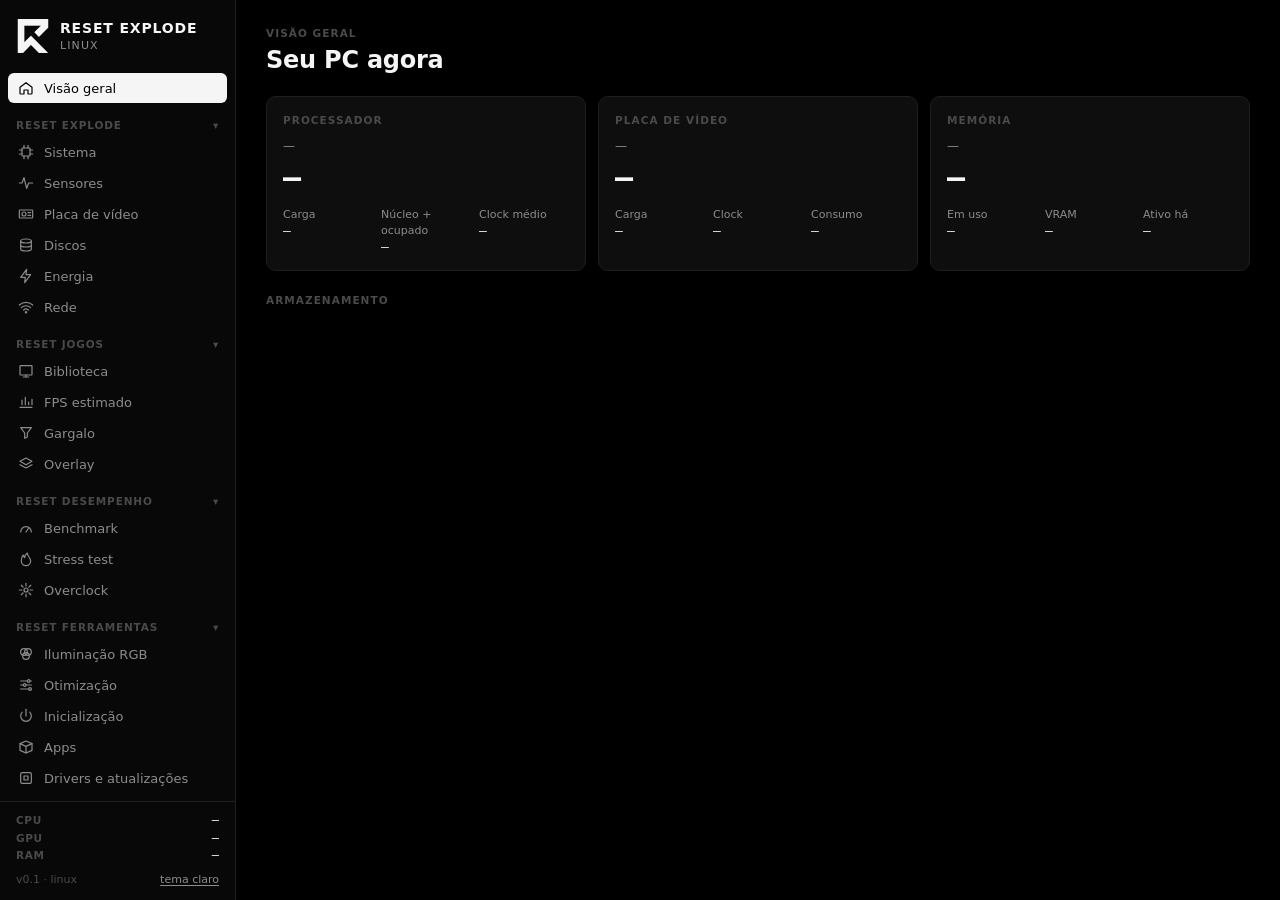
==== app/ui/index.html @ 53338fba "Remove o app de Windows e deixa só a versão Linux na raiz - Sai todo o app WPF/.NET: código C#/XAML," ====
<!doctype html>
<html lang="pt-BR">
<head>
  <meta charset="utf-8">
  <meta name="viewport" content="width=device-width, initial-scale=1">
  <title>RESET EXPLODE</title>
  <link rel="stylesheet" href="style.css">
  <link rel="stylesheet" href="css/energy.css">
  <link rel="stylesheet" href="css/network.css">
  <link rel="stylesheet" href="css/library.css">
  <link rel="stylesheet" href="css/fps.css">
  <link rel="stylesheet" href="css/bottleneck.css">
  <link rel="stylesheet" href="css/overlay.css">
  <link rel="stylesheet" href="css/bench.css">
  <link rel="stylesheet" href="css/stress.css">
  <link rel="stylesheet" href="css/oc.css">
  <link rel="stylesheet" href="css/optimize.css">
  <link rel="stylesheet" href="css/startup.css">
  <link rel="stylesheet" href="css/ports.css">
  <link rel="stylesheet" href="css/serial.css">
</head>
<body>
  <aside class="side">
    <div class="brand">
      <img class="logo" alt="" data-logo>
      <div>
        <div class="brand-name">RESET EXPLODE</div>
        <div class="brand-sub">Linux</div>
      </div>
    </div>
    <nav id="nav"></nav>
    <div class="side-foot">
      <div class="mini"><span>CPU</span><b id="miniCpu">—</b></div>
      <div class="mini"><span>GPU</span><b id="miniGpu">—</b></div>
      <div class="mini"><span>RAM</span><b id="miniRam">—</b></div>
      <div class="foot-row">
        <span class="faint">v0.1 · linux</span>
        <button class="link" id="themeBtn" type="button">tema claro</button>
      </div>
    </div>
  </aside>
  <main id="page"></main>
  <script type="module" src="js/app.js"></script>
</body>
</html>
---- app/ui/style.css ----
/* Mesma paleta monocromática do app do Windows (Theme.xaml / ThemeManager.cs). */
:root {
  --bg: #000000;
  --panel: #080808;
  --card: #0E0E0E;
  --hover: #181818;
  --line: #1F1F1F;
  --line-strong: #3A3A3A;
  --fg: #F5F5F5;
  --muted: #8C8C8C;
  --faint: #4A4A4A;
  --ink: #000000;
  --thumb: #2E2E2E;
  --ok: #4ADE80;
  --warn: #FBBF24;
  --bad: #F87171;
  --mono: "JetBrains Mono", "Cascadia Mono", "Fira Code", "DejaVu Sans Mono", monospace;
  --sans: "Inter", "Cantarell", "Noto Sans", system-ui, sans-serif;
  color-scheme: dark;
}
:root[data-theme="light"] {
  --bg: #FFFFFF;
  --panel: #F2F2F2;
  --card: #FFFFFF;
  --hover: #E4E4E4;
  --line: #CFCFCF;
  --line-strong: #8A8A8A;
  --fg: #111111;
  --muted: #3F3F3F;
  --faint: #5C5C5C;
  --ink: #FFFFFF;
  --thumb: #CFCFCF;
  --ok: #15803D;
  --warn: #B45309;
  --bad: #B91C1C;
  color-scheme: light;
}

* { box-sizing: border-box; }
html, body { height: 100%; margin: 0; }
body {
  display: flex;
  background: var(--bg);
  color: var(--fg);
  font: 13px/1.45 var(--sans);
  overflow: hidden;
  user-select: none;
}
::-webkit-scrollbar { width: 10px; height: 10px; }
::-webkit-scrollbar-thumb { background: var(--thumb); border-radius: 5px; border: 2px solid var(--bg); }
::-webkit-scrollbar-track { background: transparent; }

/* ---------------- barra lateral ---------------- */
.side {
  width: 236px;
  flex: none;
  display: flex;
  flex-direction: column;
  background: var(--panel);
  border-right: 1px solid var(--line);
}
.brand { display: flex; gap: 10px; align-items: center; padding: 18px 16px 14px; }
.logo { width: 34px; height: 34px; }
.brand-name { font-weight: 800; letter-spacing: .06em; font-size: 14px; }
.brand-sub { color: var(--muted); font-size: 11px; letter-spacing: .1em; text-transform: uppercase; }
#nav { flex: 1; overflow-y: auto; padding: 4px 8px 12px; }
.nav-group {
  display: flex; justify-content: space-between; align-items: center;
  width: 100%; margin: 12px 0 2px; padding: 4px 8px;
  background: none; border: 0; color: var(--faint);
  font: 700 10.5px var(--sans); letter-spacing: .08em; cursor: pointer;
}
.nav-group:hover { color: var(--muted); }
.nav-group .chev { transition: transform .15s; }
.nav-group.closed .chev { transform: rotate(-90deg); }
.nav-group.closed + .nav-items { display: none; }
.nav-item {
  display: flex; align-items: center; gap: 10px;
  width: 100%; padding: 7px 10px; margin: 1px 0;
  background: none; border: 0; border-radius: 6px;
  color: var(--muted); font: 13px var(--sans); text-align: left; cursor: pointer;
}
.nav-item svg { width: 16px; height: 16px; flex: none; }
.nav-item:hover { background: var(--hover); color: var(--fg); }
.nav-item.active { background: var(--fg); color: var(--ink); }
.nav-item .soon { margin-left: auto; font-size: 9.5px; letter-spacing: .06em; color: var(--faint); }
.nav-item.active .soon { color: var(--ink); opacity: .6; }
.side-foot { border-top: 1px solid var(--line); padding: 10px 16px 12px; }
.mini { display: flex; justify-content: space-between; font-size: 12px; padding: 1px 0; }
.mini span { color: var(--faint); font-weight: 700; font-size: 10.5px; letter-spacing: .06em; }
.mini b { font: 500 12px var(--mono); }
.foot-row { display: flex; justify-content: space-between; margin-top: 8px; font-size: 11px; }
.faint { color: var(--faint); }
.muted { color: var(--muted); }

/* ---------------- página ---------------- */
main { flex: 1; overflow-y: auto; padding: 26px 30px 40px; }
.page-head { display: flex; align-items: flex-end; justify-content: space-between; gap: 16px; margin-bottom: 18px; }
.eyebrow { color: var(--faint); font-weight: 700; font-size: 10.5px; letter-spacing: .1em; text-transform: uppercase; }
h1 { margin: 2px 0 0; font-size: 24px; font-weight: 800; letter-spacing: -.01em; }
h2 { margin: 0 0 10px; font-size: 10.5px; font-weight: 700; letter-spacing: .1em; color: var(--faint); text-transform: uppercase; }
p { margin: 0 0 8px; }

.grid { display: grid; gap: 12px; grid-template-columns: repeat(auto-fill, minmax(280px, 1fr)); }
.grid.wide { grid-template-columns: repeat(auto-fill, minmax(420px, 1fr)); }
.card { background: var(--card); border: 1px solid var(--line); border-radius: 10px; padding: 16px; }
.card + .card { margin-top: 0; }
.stack > * + * { margin-top: 12px; }

.big { font: 600 30px var(--mono); letter-spacing: -.02em; margin: 4px 0 10px; }
.big small { font-size: 14px; color: var(--muted); margin-left: 3px; }
.sub { color: var(--muted); font-size: 12px; }
.kv { display: grid; grid-template-columns: minmax(130px, 38%) 1fr; gap: 5px 12px; font-size: 12.5px; }
.kv dt { color: var(--muted); }
.kv dd { margin: 0; font-family: var(--mono); font-size: 12px; overflow-wrap: anywhere; }

.bar { height: 6px; background: var(--hover); border-radius: 3px; overflow: hidden; }
.bar > i { display: block; height: 100%; background: var(--fg); border-radius: 3px; transition: width .4s; }
.bar.hot > i { background: var(--bad); }

.stat-row { display: grid; grid-template-columns: repeat(3, 1fr); gap: 8px; margin-top: 12px; }
.stat-row div { font-size: 11px; color: var(--muted); }
.stat-row b { display: block; font: 500 13px var(--mono); color: var(--fg); }

/* ---------------- controles ---------------- */
button { font: inherit; }
.btn {
  padding: 7px 14px; border-radius: 6px; cursor: pointer;
  background: var(--fg); color: var(--ink); border: 1px solid var(--fg);
  font-weight: 700; font-size: 11.5px; letter-spacing: .06em; text-transform: uppercase;
}
.btn:hover { opacity: .88; }
.btn.outline { background: none; color: var(--fg); border-color: var(--line-strong); }
.btn.outline:hover { background: var(--hover); }
.btn:disabled { opacity: .35; cursor: default; }
.link { background: none; border: 0; padding: 0; color: var(--muted); cursor: pointer; text-decoration: underline; text-underline-offset: 2px; }
.link:hover { color: var(--fg); }
.chips { display: flex; flex-wrap: wrap; gap: 6px; }
.chip {
  padding: 5px 12px; border-radius: 999px; cursor: pointer;
  background: none; border: 1px solid var(--line-strong); color: var(--muted); font-size: 12px;
}
.chip:hover { color: var(--fg); }
.chip.on { background: var(--fg); color: var(--ink); border-color: var(--fg); }
input[type="text"], input[type="number"] {
  background: var(--bg); color: var(--fg); border: 1px solid var(--line-strong); border-radius: 6px;
  padding: 6px 9px; font: 12.5px var(--mono); user-select: text;
}
input[type="range"] { width: 100%; accent-color: var(--fg); }
input[type="checkbox"] { accent-color: var(--fg); width: 15px; height: 15px; }
input[type="color"] { width: 44px; height: 32px; border: 1px solid var(--line-strong); border-radius: 6px; background: none; padding: 2px; cursor: pointer; }
label.field { display: block; font-size: 10.5px; font-weight: 700; letter-spacing: .08em; color: var(--faint); margin: 12px 0 6px; text-transform: uppercase; }
.row { display: flex; align-items: center; gap: 10px; flex-wrap: wrap; }
.spacer { flex: 1; }

/* ---------------- tabela de sensores ---------------- */
table { width: 100%; border-collapse: collapse; font-size: 12.5px; }
th { text-align: left; color: var(--faint); font-size: 10.5px; letter-spacing: .08em; font-weight: 700; padding: 6px 10px; border-bottom: 1px solid var(--line); }
td { padding: 5px 10px; border-bottom: 1px solid var(--line); }
td.num, th.num { text-align: right; font-family: var(--mono); white-space: nowrap; }
tr.group td { padding-top: 16px; font-weight: 700; color: var(--fg); border-bottom-color: var(--line-strong); }
tbody tr:not(.group):hover { background: var(--hover); }

/* ---------------- discos ---------------- */
.vol { display: flex; gap: 14px; align-items: center; padding: 10px 0; border-top: 1px solid var(--line); }
.ring { width: 54px; height: 54px; flex: none; }
.ring circle { fill: none; stroke-width: 6; }
.ring .track { stroke: var(--hover); }
.ring .fill { stroke: var(--fg); stroke-linecap: round; transform: rotate(-90deg); transform-origin: 50% 50%; }
.ring text { fill: var(--fg); font: 600 11px var(--mono); text-anchor: middle; dominant-baseline: central; }
.tag { display: inline-block; border: 1px solid var(--line-strong); border-radius: 4px; padding: 0 6px; font-size: 10.5px; color: var(--muted); font-family: var(--mono); }

/* ---------------- iluminação ---------------- */
.check { display: flex; gap: 10px; align-items: flex-start; padding: 7px 0; border-top: 1px solid var(--line); }
.check:first-of-type { border-top: 0; }
.dot { width: 9px; height: 9px; border-radius: 50%; margin-top: 5px; flex: none; background: var(--faint); }
.dot.ok { background: var(--ok); }
.dot.warn { background: var(--warn); }
.dot.bad { background: var(--bad); }
code { font: 11.5px var(--mono); background: var(--hover); padding: 1px 5px; border-radius: 4px; user-select: text; }
.device { display: flex; gap: 10px; align-items: center; padding: 8px 0; border-top: 1px solid var(--line); }
.device:first-child { border-top: 0; }
.zone { display: flex; align-items: center; gap: 8px; margin-top: 6px; font-size: 12px; flex-wrap: wrap; }
.zone .zname { width: 130px; }
.zone input { width: 70px; padding: 3px 6px; }
select {
  background: var(--bg); color: var(--fg); border: 1px solid var(--line-strong); border-radius: 6px;
  padding: 3px 6px; font: 11.5px var(--mono); cursor: pointer;
}
.palette { display: flex; flex-wrap: wrap; gap: 8px; }
.dotbtn { width: 28px; height: 28px; border-radius: 50%; border: 2px solid var(--line-strong); cursor: pointer; padding: 0; }
.dotbtn:hover { transform: scale(1.1); }
.dotbtn.on { outline: 2px solid var(--fg); outline-offset: 2px; }
input.hue { accent-color: var(--fg); background: linear-gradient(90deg, #f00, #ff0, #0f0, #0ff, #00f, #f0f, #f00); height: 6px; border-radius: 3px; appearance: none; -webkit-appearance: none; }
input.hue::-webkit-slider-thumb { -webkit-appearance: none; width: 16px; height: 16px; border-radius: 50%; background: #fff; border: 2px solid #000; }
.test-banner { margin: 10px 0 4px; padding: 10px 12px; border: 1px solid var(--line-strong); border-radius: 8px; background: var(--hover); font-size: 13px; }
details.adv { margin-top: 14px; border-top: 1px solid var(--line); padding-top: 10px; }
details.adv summary { cursor: pointer; color: var(--muted); font-size: 12px; }
.warn-text { color: var(--warn); font-size: 11.5px; }
.device > input[type="checkbox"] { align-self: flex-start; margin-top: 3px; }
.swatch { width: 100%; height: 38px; border-radius: 8px; border: 1px solid var(--line); margin-top: 10px; }
.status { font-size: 12px; color: var(--muted); margin-top: 10px; min-height: 18px; }
.live { font: 600 15px var(--mono); margin-top: 6px; }

.empty { color: var(--muted); padding: 30px 0; text-align: center; }
.soon-list li { margin: 4px 0; color: var(--muted); }
.soon-list b { color: var(--fg); font-weight: 600; }

/* ---------------- drivers e apps ---------------- */
.fg { color: var(--fg); }
.mono { font-family: var(--mono); font-size: 11px; }
.small { font-size: 11.5px; }
.ellipsis { white-space: nowrap; overflow: hidden; text-overflow: ellipsis; }
.upd-cat { padding: 8px 0 4px; border-top: 1px solid var(--line); }
.upd-cat:first-child { border-top: 0; }
.upd { display: flex; align-items: center; gap: 10px; padding: 5px 0; font-size: 12.5px; flex-wrap: wrap; cursor: pointer; }
.upd-name { font-family: var(--mono); font-size: 12px; min-width: 200px; }
.job .log { max-height: 260px; overflow: auto; background: var(--bg); border: 1px solid var(--line); border-radius: 8px; padding: 10px; margin: 10px 0 0; font: 11.5px/1.5 var(--mono); white-space: pre-wrap; user-select: text; }
.tag.ok { color: var(--ok); border-color: var(--ok); }
.app-row { display: flex; align-items: center; gap: 12px; padding: 10px 0; border-top: 1px solid var(--line); }
.app-row:first-child { border-top: 0; }
.app-icon { width: 40px; height: 40px; flex: none; object-fit: contain; }
.app-icon.letter { display: grid; place-items: center; border-radius: 10px; background: var(--hover); font-weight: 800; font-size: 18px; }
.btn.danger { background: var(--bad); border-color: var(--bad); color: #fff; }
.cat-item { display: flex; gap: 10px; align-items: flex-start; cursor: pointer; }
.cat-item:hover { border-color: var(--line-strong); }
.cat-item.done { opacity: .6; cursor: default; }
.install-bar { position: sticky; bottom: -40px; padding-bottom: 54px !important; z-index: 2; display: flex; gap: 14px; align-items: center; padding: 14px 0; background: var(--bg); border-top: 1px solid var(--line); }

/* ---------------- iluminação: alvo, prévia e interruptores ---------------- */
.lt-scope { display: flex; align-items: center; gap: 8px; flex-wrap: wrap; padding: 10px 12px; margin-bottom: 12px; }
.lt-tab {
  display: flex; align-items: center; gap: 10px; padding: 8px 12px; min-width: 170px;
  background: var(--bg); border: 1px solid var(--line-strong); border-radius: 10px; color: var(--fg); cursor: pointer; text-align: left;
}
.lt-tab:hover { background: var(--hover); }
.lt-tab.on { border-color: var(--fg); box-shadow: inset 0 0 0 1px var(--fg); }
.lt-tab-txt { display: flex; flex-direction: column; line-height: 1.25; flex: 1; }
.lt-ico { width: 30px; height: 30px; flex: none; display: grid; place-items: center; border-radius: 8px; background: var(--hover); color: var(--fg); }
.lt-ico svg { width: 18px; height: 18px; }
.lt-dot { width: 18px; height: 18px; border-radius: 50%; border: 1px solid var(--line-strong); flex: none; }
.lt-main { align-items: start; }
.lt-sliders { display: grid; grid-template-columns: 74px 1fr; gap: 10px 8px; align-items: center; margin-top: 12px; }
input.sat { appearance: none; -webkit-appearance: none; height: 6px; border-radius: 3px; background: linear-gradient(90deg, #fff, var(--hue-color, #f00)); }
input.sat::-webkit-slider-thumb { -webkit-appearance: none; width: 16px; height: 16px; border-radius: 50%; background: #fff; border: 2px solid #000; }
.muted-box { opacity: .4; }
.lt-dev {
  display: flex; align-items: center; gap: 12px; padding: 10px; margin: 4px -10px; border-radius: 10px;
  border: 1px solid transparent; cursor: pointer;
}
.lt-dev:hover { background: var(--hover); }
.lt-dev.on { border-color: var(--line-strong); background: var(--hover); }
.lt-dev.disabled .lt-dev-main { opacity: .55; }
.lt-dev-main { flex: 1; min-width: 0; }
.lt-strip { height: 8px; border-radius: 4px; margin-top: 7px; border: 1px solid var(--line); background-size: 200% 100% !important; }
.lt-strip.off, .lt-dot.off { background: repeating-linear-gradient(45deg, var(--line), var(--line) 3px, transparent 3px, transparent 7px) !important; }
.flow { animation: lt-flow 4s linear infinite; background-size: 200% 100% !important; }
.breath { animation: lt-breath 3s ease-in-out infinite; }
@keyframes lt-flow { to { background-position: 200% 0; } }
@keyframes lt-breath { 50% { opacity: .25; } }
@media (prefers-reduced-motion: reduce) { .flow, .breath { animation: none; } }
.switch { position: relative; width: 38px; height: 22px; flex: none; cursor: pointer; }
.switch input { position: absolute; opacity: 0; inset: 0; margin: 0; cursor: pointer; }
.switch span { position: absolute; inset: 0; border-radius: 11px; background: var(--line-strong); transition: background .15s; }
.switch span::after { content: ""; position: absolute; top: 3px; left: 3px; width: 16px; height: 16px; border-radius: 50%; background: var(--bg); transition: transform .15s; }
.switch input:checked + span { background: var(--fg); }
.switch input:checked + span::after { transform: translateX(16px); }
.lt-adv { margin-top: 12px; }
.lt-adv summary { cursor: pointer; }
.lt-zdev { padding: 10px 0; border-top: 1px solid var(--line); }
---- app/ui/css/energy.css ----
/* Estilos da tela "energy". */

.en-top { margin-bottom: 12px; }

/* fonte de energia */
.en-source { display: flex; align-items: center; gap: 14px; margin: 6px 0 4px; }
.en-plug { width: 46px; height: 46px; flex: none; display: grid; place-items: center; border: 1px solid var(--line-strong); border-radius: 12px; color: var(--fg); }
.en-plug svg { width: 22px; height: 22px; }
.en-source-name { font: 600 24px var(--mono); letter-spacing: -.02em; }
.en-dot { display: inline-block; width: 7px; height: 7px; margin: 0 5px 1px 0; vertical-align: middle; }

/* perfil de energia: uma opção por linha */
.en-seg { display: flex; flex-direction: column; border: 1px solid var(--line-strong); border-radius: 8px; overflow: hidden; margin-top: 4px; }
.en-seg button {
  display: flex; align-items: baseline; gap: 12px; text-align: left;
  padding: 10px 12px; background: none; border: 0; border-top: 1px solid var(--line-strong);
  color: var(--muted); cursor: pointer;
}
.en-seg button:first-child { border-top: 0; }
.en-seg button b { color: var(--fg); font-size: 13px; width: 96px; flex: none; }
.en-seg button span { font-size: 11.5px; }
.en-seg button:hover { background: var(--hover); }
.en-seg button.on { background: var(--fg); color: var(--ink); cursor: default; }
.en-seg button.on b, .en-seg button.on span { color: var(--ink); }
.en-seg button:disabled { opacity: .5; cursor: default; }

/* consumo da GPU */
.en-spark { display: block; width: 100%; height: 58px; margin-top: 12px; }

/* processador */
.en-cpu { margin-top: 0; }
.en-cpu-grid { display: grid; grid-template-columns: minmax(0, 1fr) minmax(0, 1fr); gap: 28px; }
@media (max-width: 900px) { .en-cpu-grid { grid-template-columns: 1fr; } }
.en-cpu .chip:disabled { opacity: .45; cursor: default; }
.en-cores { display: grid; grid-auto-flow: column; grid-auto-columns: minmax(0, 1fr); gap: 4px; height: 128px; align-items: end; }
.en-core { display: flex; flex-direction: column; align-items: center; gap: 4px; height: 100%; }
.en-col { flex: 1; width: 100%; max-width: 22px; background: var(--hover); border-radius: 4px; display: flex; align-items: flex-end; overflow: hidden; }
.en-col i { display: block; width: 100%; height: 0; background: var(--fg); border-radius: 4px 4px 0 0; transition: height .5s; }
.en-core span { font: 10px var(--mono); color: var(--faint); }
.en-core.pref span { color: var(--fg); font-weight: 700; }
.en-core.pref span::after { content: "•"; margin-left: 1px; }
---- app/ui/css/network.css ----
/* Estilos da tela "network". */

.nt-lead { margin: -10px 0 16px; }
.nt-top { margin-bottom: 12px; }

/* conexão ativa */
.nt-conn { display: flex; align-items: center; gap: 14px; margin: 12px 0 14px; }
.nt-ico { width: 46px; height: 46px; flex: none; display: grid; place-items: center; border: 1px solid var(--line-strong); border-radius: 12px; color: var(--fg); }
.nt-ico svg { width: 22px; height: 22px; }
.nt-ico.sm { width: 34px; height: 34px; border-radius: 9px; }
.nt-ico.sm svg { width: 17px; height: 17px; }
.nt-conn-name { font: 600 24px var(--mono); letter-spacing: -.02em; }
.nt-signal { margin-left: auto; display: flex; flex-direction: column; align-items: flex-end; gap: 4px; font-size: 11px; color: var(--muted); }
.nt-sig { display: inline-flex; align-items: flex-end; gap: 2px; height: 16px; }
.nt-sig i { width: 4px; border-radius: 1px; background: var(--hover); }
.nt-sig i.on { background: var(--fg); }

/* tráfego e velocidade */
.nt-rates, .nt-speed { display: grid; grid-template-columns: 1fr 1fr; gap: 12px; margin-top: 8px; }
.nt-rates .faint, .nt-speed .faint { font-size: 11px; }
.nt-rates .big, .nt-speed .big { margin: 0 0 8px; font-size: 26px; }
.nt-chart { position: relative; }
.nt-chart canvas { display: block; width: 100%; touch-action: none; }
.nt-tip {
  position: absolute; top: 4px; z-index: 3; pointer-events: none; min-width: 120px;
  background: var(--card); border: 1px solid var(--line-strong); border-radius: 8px; padding: 7px 9px;
  font-size: 11.5px; box-shadow: 0 4px 16px rgb(0 0 0 / .25);
}
.nt-tip div { display: flex; align-items: center; gap: 6px; white-space: nowrap; }
.nt-tip b { font: 600 12px var(--mono); }
.nt-tip span { color: var(--muted); }
.nt-tip-x { color: var(--faint); font-size: 10.5px; margin-bottom: 3px; }
.nt-legend { display: flex; flex-wrap: wrap; gap: 4px 16px; margin-top: 8px; font-size: 11.5px; color: var(--muted); }
.nt-legend span { display: inline-flex; align-items: center; gap: 6px; }

/* diagnóstico */
.nt-test { margin-top: 0; }
.nt-progress { height: 3px; background: var(--line); border-radius: 2px; overflow: hidden; margin: 12px 0 14px; }
.nt-progress i { display: block; height: 100%; width: 0; background: var(--fg); transition: width .4s; }
.nt-intro { display: grid; grid-template-columns: repeat(auto-fit, minmax(220px, 1fr)); gap: 12px; }
.nt-intro div { border: 1px dashed var(--line-strong); border-radius: 8px; padding: 12px; display: flex; flex-direction: column; gap: 4px; }
.nt-intro span { color: var(--muted); font-size: 12px; }
.nt-verdict { display: flex; gap: 12px; align-items: flex-start; padding: 12px 14px; border: 1px solid var(--line-strong); border-radius: 8px; background: var(--hover); margin-bottom: 4px; }
.nt-verdict .dot { width: 11px; height: 11px; margin-top: 6px; }
.nt-label { font: 700 16px var(--mono); letter-spacing: .04em; }
.nt-reasons { margin: 6px 0 0; padding-left: 18px; color: var(--muted); font-size: 12.5px; }
.nt-reasons li { margin: 3px 0; }
.nt-grid { display: grid; grid-template-columns: minmax(0, 3fr) minmax(0, 2fr); gap: 28px; }
@media (max-width: 1000px) { .nt-grid { grid-template-columns: 1fr; } }
.nt-table { margin-top: 10px; }
.nt-table td { white-space: nowrap; }
.nt-table td:first-child { white-space: normal; }
.nt-table svg { vertical-align: middle; margin-right: 2px; }
.nt-dns { display: grid; gap: 8px; }
.nt-dns-row { display: grid; grid-template-columns: minmax(200px, 1.3fr) minmax(80px, 2fr) minmax(150px, auto); gap: 14px; align-items: center; font-size: 12.5px; }
.nt-dns-row b { font-weight: 500; font-size: 12px; }

/* adaptadores */
.nt-if { display: flex; align-items: center; gap: 14px; padding: 11px 0; border-top: 1px solid var(--line); }
.nt-if:first-child { border-top: 0; padding-top: 2px; }
.nt-if-main { flex: 1.6; min-width: 0; }
.nt-if-col { flex: 1; min-width: 0; display: flex; flex-direction: column; font-size: 11px; }
.nt-if-col b { font: 500 12px var(--mono); white-space: nowrap; overflow: hidden; text-overflow: ellipsis; }
.nt-if-state { flex: 1; display: flex; flex-wrap: wrap; align-items: center; gap: 4px 8px; font-size: 12px; justify-content: flex-end; text-align: right; }
.nt-if-state .dot { margin-top: 0; }
@media (max-width: 1000px) { .nt-if-col.nt-wide { display: none; } }
---- app/ui/css/library.css ----
/* Estilos da tela "library": grade de capas e a página de cada jogo. */

.lib-search { width: 240px; }
.lib-bar { margin-bottom: 16px; }
.lib-bar .chips + .chips { margin-left: 8px; padding-left: 14px; border-left: 1px solid var(--line); }

/* ---------------- grade ---------------- */
.lib-grid { display: grid; gap: 18px 14px; grid-template-columns: repeat(auto-fill, minmax(150px, 1fr)); }
.lib-card {
  display: block; padding: 0; margin: 0; text-align: left; cursor: pointer;
  background: none; border: 0; color: var(--fg); font: inherit;
}
.lib-cover {
  position: relative; aspect-ratio: 2 / 3; border-radius: 8px; overflow: hidden;
  background: var(--card); border: 1px solid var(--line);
  transition: transform .18s ease, border-color .18s ease, box-shadow .18s ease;
}
.lib-cover img { width: 100%; height: 100%; object-fit: cover; display: block; }
.lib-cover img.fade { animation: lib-in .35s ease; }
@keyframes lib-in { from { opacity: 0; } to { opacity: 1; } }
.lib-card:hover .lib-cover, .lib-card:focus-visible .lib-cover {
  transform: translateY(-3px); border-color: var(--line-strong);
  box-shadow: 0 10px 24px -12px var(--fg);
}
.lib-card:focus-visible { outline: none; }
.lib-ph { position: absolute; inset: 0; display: grid; place-items: center; background: var(--hover); }
.lib-ph span { font: 800 34px var(--sans); letter-spacing: .04em; color: var(--faint); }
.lib-badges { position: absolute; top: 8px; left: 8px; right: 8px; display: flex; flex-wrap: wrap; gap: 4px; }
.lib-badge {
  padding: 1px 7px; border-radius: 4px; font: 700 9.5px var(--sans); letter-spacing: .08em; text-transform: uppercase;
  background: var(--bg); color: var(--fg); border: 1px solid var(--line-strong); opacity: .92;
}
.lib-play {
  position: absolute; inset: auto 0 0 0; padding: 26px 10px 10px; display: flex; justify-content: center;
  background: linear-gradient(to top, var(--bg), transparent); opacity: 0; transition: opacity .18s ease;
}
.lib-play span {
  padding: 5px 14px; border-radius: 6px; background: var(--fg); color: var(--ink);
  font: 700 10.5px var(--sans); letter-spacing: .08em; text-transform: uppercase;
}
.lib-card:hover .lib-play, .lib-card:focus-visible .lib-play { opacity: 1; }
.lib-name { margin-top: 8px; font-weight: 600; font-size: 12.5px; line-height: 1.3; overflow: hidden; display: -webkit-box; -webkit-line-clamp: 2; -webkit-box-orient: vertical; }
.lib-meta { color: var(--muted); font-size: 11px; margin-top: 2px; }

/* ---------------- página do jogo ---------------- */
.lib-back { margin-bottom: 12px; text-decoration: none; font-size: 12px; }
.lib-hero { border-radius: 12px; overflow: hidden; background: var(--card); border: 1px solid var(--line); margin-bottom: 12px; }
/* a arte é foto: o escurecimento embaixo do logo é fixo (não muda com o tema), como na própria Steam */
.lib-hero-art { --lib-scrim: rgb(0 0 0 / .55); position: relative; height: 0; transition: height .25s ease; }
.lib-hero.has-img .lib-hero-art { height: 250px; }
.lib-hero-img { position: absolute; inset: 0; background-size: cover; background-position: center 30%; }
.lib-hero-art::after { content: ""; position: absolute; inset: 0; background: linear-gradient(to top, var(--lib-scrim), transparent 55%); }
.lib-hero-logo { position: absolute; left: 22px; bottom: 18px; z-index: 1; }
.lib-hero-logo img { display: block; max-width: 340px; max-height: 100px; object-fit: contain; filter: drop-shadow(0 2px 10px var(--lib-scrim)); }
.lib-hero-body { padding: 16px 20px; border-top: 1px solid var(--line); }
.lib-hero:not(.has-img) .lib-hero-body { border-top: 0; }
.lib-hero-name h1 { font-size: 22px; margin: 0 0 2px; }
.lib-play-btn { padding: 9px 26px; }
.lib-hero .status { min-height: 0; margin-top: 6px; }
.lib-hero .status:empty { display: none; }
.tok { white-space: nowrap; }

.lib-detail { display: grid; gap: 12px; grid-template-columns: minmax(260px, 1fr) minmax(380px, 1.5fr); align-items: start; }
@media (max-width: 980px) { .lib-detail { grid-template-columns: 1fr; } }
.lib-small { padding: 5px 10px; font-size: 10.5px; }
.lib-checks { margin-top: 12px; display: grid; gap: 6px; font-size: 12.5px; }
.lib-checks label { gap: 8px; cursor: pointer; }
.lib-warn { margin-top: 8px; }
.lib-presets { display: flex; flex-wrap: wrap; gap: 6px; margin-top: 8px; }
.lib-presets .chip { font-size: 11px; padding: 4px 10px; }
.lib-line {
  display: flex; gap: 10px; align-items: center; padding: 10px 10px 10px 12px;
  background: var(--bg); border: 1px solid var(--line-strong); border-radius: 8px;
}
.lib-line code { flex: 1; background: none; padding: 0; font-size: 12px; overflow-wrap: break-word; min-width: 0; }
.lib-now { margin-top: 8px; }
.lib-now .tag { margin-left: 4px; }
.lib-note { margin-top: 10px; }

/* ---------------- destaque: continuar jogando ---------------- */
.lib-feature {
  position: relative; min-height: 190px; border-radius: 12px; overflow: hidden; margin-bottom: 18px;
  background: var(--card); border: 1px solid var(--line); display: flex; align-items: center;
}
.lib-feature.has-img { min-height: 230px; }
.lib-feature-img { position: absolute; inset: 0 0 0 25%; background-size: cover; background-position: center 30%; }
.lib-feature-fade { position: absolute; inset: 0; background: linear-gradient(to right, var(--card) 27%, transparent 72%); }
.lib-feature-body { position: relative; padding: 22px 24px; max-width: 520px; }
.lib-kicker { font-weight: 700; font-size: 10.5px; letter-spacing: .1em; text-transform: uppercase; color: var(--faint); margin-bottom: 8px; }
.lib-feature-name { font-size: 26px; font-weight: 800; letter-spacing: -.01em; margin-bottom: 6px; }
.lib-feature .status { margin: 0 0 0 6px; min-height: 0; }
.lib-pkg { margin-top: 4px; }
---- app/ui/css/fps.css ----
/* Estilos da tela "fps": opções, hardware/fonte e os cartões dos jogos. */

.fps-search { width: 240px; }
.fps-sub { margin: -10px 0 14px; }
.fps-opts { display: flex; flex-wrap: wrap; gap: 6px 34px; padding-top: 4px; margin-bottom: 12px; }
.fps-opts .field { margin-top: 8px; }

.fps-top { display: grid; gap: 12px; grid-template-columns: repeat(auto-fit, minmax(340px, 1fr)); margin-bottom: 18px; }
.fps-hw { display: grid; grid-template-columns: 1fr 1fr; gap: 16px; }
.fps-hw b { font-size: 15px; }
.fps-idx { display: flex; align-items: center; gap: 8px; margin-top: 8px; }
.fps-idx .bar { flex: 1; }
.fps-idx span { font: 500 11.5px var(--mono); color: var(--muted); min-width: 30px; text-align: right; }
.fps-feat { margin-top: 12px; padding-top: 10px; border-top: 1px solid var(--line); font-size: 11.5px; }

.fps-bar { margin-bottom: 12px; }
.fps-grid { display: grid; gap: 12px; grid-template-columns: repeat(auto-fill, minmax(215px, 1fr)); }
.fps-card { display: flex; flex-direction: column; padding: 14px 14px 12px; transition: border-color .15s; }
.fps-card:hover { border-color: var(--line-strong); }
.fps-card.installed { border-color: var(--line-strong); }
.fps-head { display: flex; align-items: center; gap: 8px; }
.fps-name { font-weight: 700; font-size: 13px; flex: 1; min-width: 0; white-space: nowrap; overflow: hidden; text-overflow: ellipsis; }
.fps-num { display: flex; align-items: baseline; justify-content: space-between; gap: 8px; margin: 10px 0 8px; }
.fps-num .big { margin: 0; font-size: 28px; }
.fps-num .big small { font-size: 11px; letter-spacing: .06em; }
.fps-rate { display: inline-flex; align-items: center; gap: 5px; font: 700 10px var(--sans); letter-spacing: .08em; color: var(--muted); white-space: nowrap; }
.fps-rate .dot { margin: 0; width: 7px; height: 7px; background: var(--fg); }
.fps-rate .dot.ok { background: var(--ok); }
.fps-rate .dot.warn { background: var(--warn); }
.fps-rate .dot.bad { background: var(--bad); }
.fps-foot { display: flex; justify-content: space-between; margin-top: 8px; font-size: 11px; color: var(--muted); font-family: var(--mono); }
.fps-src { color: var(--faint); font: 700 9.5px var(--sans); letter-spacing: .08em; }
.fps-detail { margin-top: 2px; white-space: nowrap; overflow: hidden; text-overflow: ellipsis; min-height: 16px; }
#source input[type="password"] {
  background: var(--bg); color: var(--fg); border: 1px solid var(--line-strong); border-radius: 6px;
  padding: 6px 9px; font: 12.5px var(--mono); user-select: text;
}
---- app/ui/css/bottleneck.css ----
/* Estilos da tela "bottleneck": equilíbrio, veredito ao vivo, medidores e a análise de sessão. */

.bn-sub { margin: -10px 0 14px; }
.bn-top { display: grid; gap: 12px; grid-template-columns: repeat(auto-fit, minmax(360px, 1fr)); margin-bottom: 12px; }

/* equilíbrio GPU × CPU */
.bn-names { display: flex; justify-content: space-between; gap: 12px; }
.bn-names > div { display: flex; flex-direction: column; }
.bn-names b { font-size: 15px; margin: 1px 0; }
.bn-scale { position: relative; height: 18px; margin: 16px 9px 0; }
.bn-scale::before { content: ""; position: absolute; left: -9px; right: -9px; top: 8px; height: 2px; border-radius: 1px; background: var(--line-strong); }
.bn-mid { position: absolute; left: 50%; top: 2px; width: 2px; height: 14px; margin-left: -1px; background: var(--faint); border-radius: 1px; }
.bn-dot {
  position: absolute; top: 0; width: 18px; height: 18px; margin-left: -9px; border-radius: 50%;
  background: var(--fg); border: 3px solid var(--card); box-shadow: 0 0 0 1px var(--fg); transition: left .4s;
}
.bn-scale-labels { display: flex; justify-content: space-between; margin-top: 6px; font-size: 10.5px; color: var(--faint); letter-spacing: .04em; }

/* veredito ao vivo: quando o limite pede atenção, o cartão inverte as cores */
.bn-verdict { display: flex; flex-direction: column; }
.bn-label { font-weight: 700; font-size: 10.5px; letter-spacing: .1em; text-transform: uppercase; color: var(--faint); }
.bn-title { font-size: 24px; font-weight: 800; letter-spacing: -.01em; margin: 4px 0 2px; }
.bn-game { font-size: 12px; color: var(--muted); }
.bn-advice { margin: 12px 0 0; color: var(--muted); font-size: 12.5px; }
.bn-verdict.alert { background: var(--fg); border-color: var(--fg); color: var(--ink); }
.bn-rules { margin-top: auto; padding-top: 14px; font-size: 10.5px; color: var(--faint); }
.bn-verdict.alert .bn-label, .bn-verdict.alert .bn-game, .bn-verdict.alert .bn-advice, .bn-verdict.alert .bn-rules { color: var(--ink); opacity: .75; }

/* medidores */
.bn-live { margin-bottom: 12px; }
.bn-meters { display: grid; grid-template-columns: repeat(auto-fill, minmax(230px, 1fr)); gap: 16px 28px; margin-top: 14px; }
.bn-meter-top { display: flex; justify-content: space-between; gap: 10px; font-size: 12px; color: var(--muted); margin-bottom: 6px; }
.bn-meter-top b { font: 500 12.5px var(--mono); color: var(--fg); white-space: nowrap; }

/* sessão */
.bn-session-head { align-items: flex-start; gap: 14px; }
.bn-session-head .chips { margin-top: 18px; }
.bn-session-head .btn { margin-top: 16px; min-width: 150px; }
.bn-progress { margin-top: 16px; }
.bn-progress .bar { height: 8px; border-radius: 4px; }
.bn-progress .bar > i { transition: width 1s linear; }
.bn-result { margin-top: 14px; padding-top: 16px; border-top: 1px solid var(--line); }
.bn-result-title { font-size: 20px; font-weight: 800; }
.bn-summary { margin-top: 10px; }
.bn-summary .tag { font-size: 11px; padding: 2px 8px; }
.bn-dist { display: grid; gap: 12px; max-width: 640px; }
.bn-advice-big { margin: 16px 0 0; font-size: 13px; max-width: 760px; }
.bn-recs { margin: 0; padding-left: 18px; max-width: 760px; }
.bn-recs li { margin: 5px 0; color: var(--muted); font-size: 12.5px; }
---- app/ui/css/overlay.css ----
/* Overlay (MangoHud): escolhas, pré-visualização e como ligar. */

.ov-lead { max-width: 820px; margin: -6px 0 16px; line-height: 1.55; }
.ov-top { display: grid; gap: 12px; grid-template-columns: minmax(380px, 1.1fr) minmax(360px, 1fr); align-items: start; }
@media (max-width: 1100px) { .ov-top { grid-template-columns: 1fr; } }

/* ---------------- escolhas ---------------- */
.ov-group { display: grid; grid-template-columns: 64px 1fr; gap: 10px; padding: 10px 0; border-top: 1px solid var(--line); }
.ov-group:first-child { margin-top: 12px; }
.ov-gname { font: 700 10.5px var(--sans); letter-spacing: .08em; color: var(--faint); padding-top: 7px; text-transform: uppercase; }
.ov-star { margin-left: 2px; opacity: .6; }
.ov-notes { margin-top: 7px; font-size: 11.5px; color: var(--muted); }
.ov-notes b { color: var(--fg); font-weight: 600; }
.ov-opts { display: grid; grid-template-columns: auto auto 1fr; gap: 0 26px; border-top: 1px solid var(--line); margin-top: 2px; }
.ov-opts select { width: 100%; padding: 6px 8px; font-size: 12px; }
@media (max-width: 1300px) { .ov-opts { grid-template-columns: auto 1fr; } .ov-opts > :last-child { grid-column: 1 / -1; } }

/* seletor de canto: uma tela pequena com um botão em cada canto */
.ov-corners {
  display: grid; grid-template-columns: 1fr 1fr; gap: 26px 44px; width: 104px; padding: 8px;
  border: 1px solid var(--line-strong); border-radius: 6px; background: var(--bg);
}
.ov-corners button { width: 18px; height: 12px; padding: 0; border: 0; background: none; cursor: pointer; display: grid; }
.ov-corners button:nth-child(even) { justify-self: end; }
.ov-corners i { display: block; border-radius: 2px; border: 1px solid var(--line-strong); }
.ov-corners button:hover i { border-color: var(--fg); }
.ov-corners button.on i { background: var(--fg); border-color: var(--fg); }

/* ---------------- pré-visualização ---------------- */
/* As cores do HUD são as que o app grava no MangoHud.conf (fundo preto translúcido, texto claro): no jogo ele
   é sempre assim, nos dois temas. */
.ov-hud {
  --hud-bg: rgb(0 0 0 / .6);
  --hud-fg: #F5F5F5;
  --hud-label: #8C8C8C;
  --hud-line: rgb(255 255 255 / .2);
  position: absolute; padding: 7px 10px; border-radius: 6px;
  background: var(--hud-bg); color: var(--hud-fg);
  font: 600 12px/1.5 var(--mono); white-space: nowrap;
  z-index: 1;
}
.ov-hud[data-size="small"] { font-size: 10.5px; }
.ov-hud[data-size="large"] { font-size: 15.5px; }
.ov-screen[data-corner="TL"] .ov-hud { top: 10px; left: 10px; }
.ov-screen[data-corner="TR"] .ov-hud { top: 10px; right: 10px; }
.ov-screen[data-corner="BL"] .ov-hud { bottom: 10px; left: 10px; }
.ov-screen[data-corner="BR"] .ov-hud { bottom: 10px; right: 10px; }

.ov-screen {
  position: relative; margin-top: 12px; aspect-ratio: 16 / 10; overflow: hidden;
  border: 1px solid var(--line-strong); border-radius: 8px;
  background:
    linear-gradient(to top, var(--hover) 0 34%, transparent 34%),
    repeating-linear-gradient(135deg, var(--card) 0 14px, var(--panel) 14px 28px);
}
/* horizonte: só para parecer uma cena de jogo */
.ov-screen::before { content: ""; position: absolute; left: 0; right: 0; top: 66%; border-top: 1px solid var(--line-strong); }
.ov-hint {
  position: absolute; left: 50%; bottom: 10px; transform: translateX(-50%); z-index: 1;
  font-size: 11px; color: var(--muted); background: var(--card); border: 1px solid var(--line);
  padding: 2px 9px; border-radius: 999px; white-space: nowrap;
}
.ov-screen[data-corner^="B"] .ov-hint { bottom: auto; top: 10px; }

.ov-row { display: flex; align-items: baseline; gap: 12px; }
.ov-l { width: 5.6em; color: var(--hud-label); font-weight: 700; }
.ov-v { min-width: 3.4em; text-align: right; }
.ov-v u { text-decoration: none; font-size: .72em; color: var(--hud-label); margin-left: 2px; font-weight: 500; }
.ov-fps { font-size: 1.45em; line-height: 1.15; }
.ov-dim { color: var(--hud-label); font-weight: 500; }
.ov-graph { width: 12em; height: 2.4em; align-self: center; }
.ov-graph line { stroke: var(--hud-line); }
.ov-graph polyline { fill: none; stroke: var(--hud-fg); stroke-width: 1.2; vector-effect: non-scaling-stroke; }
.ov-bars { display: flex; align-items: flex-end; gap: 2px; height: 1.5em; align-self: center; }
.ov-bars i { display: block; width: 5px; background: var(--hud-fg); opacity: .85; border-radius: 1px; }

.ov-conf {
  max-height: 260px; overflow: auto; margin: 10px 0 6px; padding: 10px;
  background: var(--bg); border: 1px solid var(--line); border-radius: 8px;
  font: 11.5px/1.5 var(--mono); white-space: pre; user-select: text;
}

/* ---------------- como ligar ---------------- */
.ov-how { margin-top: 12px; }
.ov-how > div { display: grid; grid-template-columns: 112px 1fr; gap: 10px; padding: 9px 0; border-top: 1px solid var(--line); font-size: 12.5px; }
.ov-step { font: 700 10.5px var(--sans); letter-spacing: .08em; color: var(--faint); text-transform: uppercase; padding-top: 2px; }
.ov-hint kbd, .ov-how kbd {
  display: inline-block; font: 600 10.5px var(--mono); padding: 1px 5px; margin: 0 1px;
  border: 1px solid var(--line-strong); border-bottom-width: 2px; border-radius: 4px; background: var(--card); color: var(--fg);
}
---- app/ui/css/bench.css ----
/* Estilos da tela "bench" (RESET BENCH). */

.bench-sub { margin: -10px 0 14px; }
.bench-tests { margin-bottom: 16px; }
.bench-tests .chip:disabled, .opts .chip:disabled { opacity: .4; cursor: default; }
.opts > label.field:first-child { margin-top: 0; }
.bench-layout { display: grid; grid-template-columns: minmax(0, 1fr) 340px; gap: 12px; align-items: start; }
@media (max-width: 1100px) { .bench-layout { grid-template-columns: 1fr; } }

/* ---------- palco do render: imagem 960×540 aparecendo bloco a bloco ---------- */
.render-card { padding: 0; overflow: hidden; }
.render-stage, .sim-stage { position: relative; background-color: var(--bg); }
.render-stage { aspect-ratio: 16 / 9; }
/* grade dos blocos de 32 px ainda não renderizados */
.render-stage::before {
  content: ""; position: absolute; inset: 0; pointer-events: none;
  background-image:
    linear-gradient(to right, var(--line) 1px, transparent 1px),
    linear-gradient(to bottom, var(--line) 1px, transparent 1px);
  background-size: var(--grid, 3.333%) calc(var(--grid, 3.333%) * 16 / 9);
  background-position: 0 0;
  opacity: .55;
}
.render-stage canvas, .sim-stage canvas { position: absolute; inset: 0; width: 100%; height: 100%; display: block; }
.render-stage #img { image-rendering: auto; }
.render-idle {
  position: absolute; inset: 0; display: flex; flex-direction: column; align-items: center; justify-content: center; gap: 6px;
  color: var(--muted); font-size: 12.5px; text-align: center; pointer-events: none;
}
.render-idle b { font-size: 11px; letter-spacing: .24em; color: var(--fg); font-weight: 800; }
.render-idle[hidden] { display: none; }
.render-foot { padding: 12px 16px 14px; border-top: 1px solid var(--line); }
.render-foot .row { margin-top: 10px; }
.mono-big { font: 600 15px var(--mono); letter-spacing: .02em; }

.thin-bar { height: 3px; background: var(--hover); border-radius: 2px; overflow: hidden; }
.thin-bar > i { display: block; height: 100%; width: 0; background: var(--fg); transition: width .15s linear; }

/* ---------- notas ---------- */
.score-pair { display: grid; grid-template-columns: 1fr 1fr; gap: 12px; }
.score-label { font-size: 10.5px; font-weight: 700; letter-spacing: .08em; color: var(--faint); text-transform: uppercase; }
.score { font: 600 30px var(--mono); letter-spacing: -.02em; line-height: 1.15; margin: 2px 0 6px; }
.score small { font-size: 12px; color: var(--muted); margin-left: 4px; letter-spacing: 0; }
.score.huge { font-size: 44px; }
.ref { margin: 10px 0 0; line-height: 1.5; }

/* ---------- histórico ---------- */
.meter { display: grid; grid-template-columns: 150px minmax(60px, 1fr) auto; gap: 12px; align-items: center; padding: 6px 0; border-top: 1px solid var(--line); font-size: 12px; }
.meter:first-child { border-top: 0; }
.meter-when { color: var(--muted); font-family: var(--mono); font-size: 11.5px; white-space: nowrap; }
.meter-bar { height: 6px; background: var(--hover); border-radius: 3px; overflow: hidden; }
.meter-bar > i { display: block; height: 100%; background: var(--fg); border-radius: 3px; }
.meter:first-child .meter-bar > i { background: var(--fg); }
.meter:not(:first-child) .meter-bar > i { opacity: .55; }
.meter-val { font-family: var(--mono); font-size: 11.5px; text-align: right; white-space: nowrap; }

/* ---------- GPU ---------- */
.gpu-now { display: grid; grid-template-columns: 1.4fr 1fr; gap: 12px; margin: 6px 0 14px; }

/* ---------- simulação ---------- */
.sim-stage { aspect-ratio: 1; max-width: 520px; margin: 0 auto; }
.sim-stage canvas { image-rendering: pixelated; }
.sim-fps { position: absolute; right: 12px; top: 10px; font: 600 14px var(--mono); color: var(--fg); text-shadow: 0 0 6px var(--bg); }

/* ---------- memória e disco ---------- */
.res-row { display: flex; gap: 16px; align-items: center; justify-content: space-between; padding: 9px 0; border-top: 1px solid var(--line); }
.res-row:first-child { border-top: 0; }
.res-row .sub { margin-top: 2px; }
.res-val { font: 600 16px var(--mono); white-space: nowrap; }
---- app/ui/css/stress.css ----
/* Estilos da tela "stress". */

.stress-layout { display: grid; grid-template-columns: 330px minmax(0, 1fr); gap: 12px; align-items: start; }
@media (max-width: 1050px) { .stress-layout { grid-template-columns: 1fr; } }

/* ---------- opções ---------- */
.comp-row { display: grid; grid-template-columns: repeat(3, 1fr); gap: 6px; }
.comp {
  position: relative; display: block; cursor: pointer;
  border: 1px solid var(--line-strong); border-radius: 8px; padding: 9px 10px 8px;
  transition: background .12s, border-color .12s;
}
.stress-opts .comp input, .stress-opts .comp input:disabled { position: absolute; opacity: 0; pointer-events: none; }
.comp b { display: block; font-size: 13px; font-weight: 800; letter-spacing: .04em; }
.comp small { display: block; color: var(--muted); font-size: 10.5px; margin-top: 1px; }
.comp:hover { background: var(--hover); }
.comp.on { background: var(--fg); border-color: var(--fg); color: var(--ink); }
.comp.on small { color: var(--ink); opacity: .7; }
.comp.locked { cursor: default; opacity: .7; }
.comp:has(input:focus-visible) { outline: 2px solid var(--fg); outline-offset: 2px; }
.lim-row { display: grid; grid-template-columns: repeat(3, 1fr); gap: 8px; }
.lim-row input { width: 100%; }
.lim-row label.field { white-space: nowrap; }
.stress-opts .chip:disabled { opacity: .35; cursor: default; }
.stress-opts input:disabled { opacity: .5; }
.gpu-opts { margin-top: 4px; padding-top: 2px; transition: opacity .15s; }
.gpu-opts.off { opacity: .45; }
.stress-hint { font-size: 12.5px; line-height: 1.5; }

/* ---------- números ao vivo ---------- */
.tiles { display: grid; grid-template-columns: repeat(4, minmax(0, 1fr)); gap: 8px; }
@media (max-width: 1250px) { .tiles { grid-template-columns: repeat(2, minmax(0, 1fr)); } }
.tile { background: var(--card); border: 1px solid var(--line); border-radius: 10px; padding: 12px 14px; min-width: 0; transition: background .2s, color .2s; }
.tile span { display: block; font-size: 10.5px; font-weight: 700; letter-spacing: .08em; color: var(--faint); text-transform: uppercase; }
.tile b { display: block; font: 600 22px var(--mono); letter-spacing: -.01em; margin: 4px 0 2px; white-space: nowrap; overflow: hidden; text-overflow: ellipsis; }
.tile small { display: block; color: var(--muted); font-size: 11.5px; white-space: nowrap; overflow: hidden; text-overflow: ellipsis; }
.tile.running span::after { content: ""; display: inline-block; width: 6px; height: 6px; border-radius: 50%; background: var(--fg); margin-left: 7px; vertical-align: 1px; animation: stress-pulse 1.2s ease-in-out infinite; }
/* alerta = cartão invertido, como no app do Windows */
.tile.alert { background: var(--fg); border-color: var(--fg); color: var(--ink); }
.tile.alert span, .tile.alert small { color: var(--ink); opacity: .75; }
.bad-text { color: var(--bad); }
@keyframes stress-pulse { 50% { opacity: .25; } }

/* ---------- gráfico ---------- */
.chart-head { margin-bottom: 8px; }
.chart-head h2 { margin: 0; }
.legend { display: inline-flex; align-items: center; gap: 6px; font-size: 11px; color: var(--muted); margin-left: 12px; }
.legend i { display: inline-block; width: 14px; height: 0; border-top: 2px solid; }
.lg-cpu { border-color: var(--fg); }
.lg-gpu { border-color: var(--muted); }
.lg-lim { border-top-style: dashed !important; border-color: var(--muted); }
.chart-box { height: 230px; }
.chart-box canvas { width: 100%; height: 100%; display: block; }

/* ---------- registro ---------- */
.stress-log { max-height: 210px; overflow: auto; font: 11.5px/1.6 var(--mono); user-select: text; }
.stress-log > div { padding: 2px 0; border-top: 1px solid var(--line); }
.stress-log > div:first-child { border-top: 0; }
.log-bad { color: var(--bad); }
---- app/ui/css/oc.css ----
/* Overclock: GPU ao vivo, ajustes, verificador de estabilidade, CPU e guia da BIOS. */

.oc-risk {
  margin: -4px 0 14px; padding: 11px 14px 11px 16px; font-size: 12.5px; line-height: 1.55; color: var(--muted);
  border: 1px solid var(--line-strong); border-left: 3px solid var(--warn); border-radius: 8px; background: var(--card);
}
.oc-risk b { color: var(--warn); }

.oc-top, .oc-mid { display: grid; gap: 12px; grid-template-columns: 1fr 1fr; align-items: start; }
.oc-mid { margin-top: 12px; grid-template-columns: 1.25fr 1fr; }
@media (max-width: 1100px) { .oc-top, .oc-mid { grid-template-columns: 1fr; } }

/* ---------------- GPU agora ---------------- */
.oc-tiles { display: grid; grid-template-columns: repeat(4, 1fr); gap: 8px; margin-top: 12px; }
.oc-tile { padding: 10px 11px; border: 1px solid var(--line); border-radius: 8px; background: var(--bg); min-width: 0; }
.oc-tile span { display: block; font: 700 10px var(--sans); letter-spacing: .08em; color: var(--faint); text-transform: uppercase; }
.oc-tile b { display: block; font: 600 21px var(--mono); letter-spacing: -.02em; margin: 3px 0 1px; }
.oc-tile b u, .oc-sl-val u { text-decoration: none; font-size: 11px; color: var(--muted); margin-left: 3px; font-weight: 500; }
.oc-tile small { display: block; font-size: 10.5px; color: var(--muted); white-space: nowrap; overflow: hidden; text-overflow: ellipsis; }
@media (max-width: 1300px) { .oc-tiles { grid-template-columns: repeat(2, 1fr); } }

/* ---------------- ajustes ---------------- */
.oc-slider { padding: 10px 0 12px; border-top: 1px solid var(--line); }
.oc-slider:first-child { border-top: 0; padding-top: 0; }
.oc-sl-label { font: 700 10.5px var(--sans); letter-spacing: .08em; color: var(--faint); text-transform: uppercase; }
.oc-sl-val { font: 600 17px var(--mono); }
.oc-slider input[type="range"] { margin: 8px 0 2px; }
.oc-ticks { display: flex; justify-content: space-between; font: 10.5px var(--mono); color: var(--faint); }
.oc-slider.hot .oc-sl-val { color: var(--warn); }
.oc-slider.hot input[type="range"] { accent-color: var(--warn); }
.oc-tip { margin: 2px 0 14px; line-height: 1.55; }

/* ---------------- verificador ---------------- */
.oc-pick { display: grid; grid-template-columns: auto auto; justify-content: start; gap: 0 28px; }
@media (max-width: 1300px) { .oc-pick { grid-template-columns: 1fr; } }
#targetHelp { margin: 10px 0 12px; min-height: 18px; }
#targets .chip:disabled { opacity: .35; cursor: default; }
.oc-progress { height: 4px; margin-top: 12px; background: var(--hover); border-radius: 2px; overflow: hidden; }
.oc-progress i { display: block; height: 100%; width: 0; background: var(--fg); transition: width .9s linear; }
.oc-live:not(:empty) { margin-top: 12px; }
.oc-live-head { font: 700 10.5px var(--sans); letter-spacing: .08em; color: var(--faint); text-transform: uppercase; margin-bottom: 6px; }
.oc-cells { display: grid; grid-template-columns: repeat(3, 1fr); gap: 8px 12px; }
.oc-cells span { display: block; font-size: 11px; color: var(--muted); }
.oc-cells b { font: 500 12.5px var(--mono); }

/* veredito: estável = cartão normal; instável = invertido (como no app do Windows) */
.oc-verdict { margin-top: 14px; padding: 14px 16px; border-radius: 10px; border: 1px solid var(--line-strong); background: var(--bg); }
.oc-verdict p { margin: 8px 0 10px; font-size: 12.5px; }
.oc-v-title { font: 800 22px var(--sans); letter-spacing: .04em; text-transform: uppercase; }
.oc-verdict.ok .oc-v-title { color: var(--ok); }
.oc-verdict.bad { background: var(--fg); border-color: var(--fg); color: var(--ink); }
.oc-verdict.bad .kv dt { color: var(--ink); opacity: .65; }
.oc-verdict.bad .kv dd { color: var(--ink); }
.oc-notes { margin: 0 0 12px; padding-left: 18px; font-size: 12px; line-height: 1.5; }
.oc-notes li + li { margin-top: 3px; }
.oc-hist { display: flex; align-items: center; gap: 10px; padding: 6px 0; border-top: 1px solid var(--line); font-size: 12.5px; min-width: 0; }
.oc-hist:first-of-type { border-top: 0; }
.oc-hist .dot { margin-top: 0; }
.oc-hist > :not(.ellipsis) { white-space: nowrap; flex: none; }
.oc-mid .stack { display: grid; gap: 12px; }
.oc-mid .stack > * + * { margin-top: 0; }

/* ---------------- guia ---------------- */
.oc-steps { display: grid; gap: 0 24px; grid-template-columns: repeat(auto-fill, minmax(420px, 1fr)); margin-top: 6px; }
.oc-step { display: flex; gap: 12px; padding: 12px 0; border-top: 1px solid var(--line); }
.oc-num {
  flex: none; width: 24px; height: 24px; border-radius: 50%; display: grid; place-items: center;
  background: var(--fg); color: var(--ink); font: 700 11.5px var(--mono);
}
---- app/ui/css/optimize.css ----
/* Estilos da tela "optimize" (Otimização). Só variáveis do tema: funciona no claro e no escuro. */

/* ---------------- topo ---------------- */
.opt-hero { display: flex; gap: 24px; align-items: stretch; margin-bottom: 12px; }
.opt-hero-main { flex: 1; min-width: 0; }
.opt-hero-main p { margin: 8px 0 0; max-width: 640px; line-height: 1.55; }
.opt-hero-title { font-size: 18px; font-weight: 800; margin-top: 2px; }
.opt-hero-title .mono { font-weight: 500; margin-left: 6px; }
.opt-score { width: 230px; flex: none; border-left: 1px solid var(--line); padding-left: 22px; display: flex; flex-direction: column; justify-content: center; }
.opt-score .big { margin: 0; }
.opt-score .sub { margin-bottom: 8px; }
.opt-legend { display: flex; flex-wrap: wrap; gap: 4px 12px; margin-top: 10px; font-size: 11px; color: var(--muted); }
.opt-legend span { display: inline-flex; align-items: center; gap: 5px; }
.opt-legend .dot { margin: 0; width: 7px; height: 7px; }

.opt-msg { margin: 0 0 12px; padding: 9px 12px; border: 1px solid var(--line-strong); border-left: 3px solid var(--ok); border-radius: 8px; background: var(--card); font-size: 12.5px; }
.opt-msg.bad { border-left-color: var(--bad); }

/* ---------------- ajustes ---------------- */
.opt-group { margin: 18px 0 8px; }
.opt-group:first-child { margin-top: 4px; }
.opt-list { padding: 0 16px; }
.opt-row { display: flex; gap: 14px; padding: 14px 0; border-top: 1px solid var(--line); }
.opt-row:first-child { border-top: 0; }
/* o que dá para aplicar ganha um traço à esquerda: é o que pede atenção */
.opt-row.st-off .opt-main { padding-left: 12px; border-left: 2px solid var(--fg); }
.opt-row.st-na { opacity: .55; }
.opt-main { flex: 1; min-width: 0; }
.opt-title { gap: 8px; margin-bottom: 3px; }
.opt-title b { font-size: 13.5px; }
.opt-main > .sub { color: var(--fg); opacity: .8; font-size: 12.5px; }
.opt-effect { color: var(--muted); font-size: 12px; margin-top: 2px; }
.opt-now { display: flex; flex-wrap: wrap; align-items: center; gap: 6px; margin-top: 8px; font-size: 11px; color: var(--faint); }
.opt-now > span:first-child { text-transform: uppercase; letter-spacing: .08em; font-weight: 700; font-size: 10px; }
.opt-now code { overflow-wrap: anywhere; color: var(--fg); }
.opt-note { margin-top: 6px; font-size: 12px; color: var(--muted); padding-left: 10px; border-left: 2px solid var(--line-strong); }
.opt-side { flex: none; width: 168px; display: flex; flex-direction: column; align-items: flex-end; gap: 8px; text-align: right; }
.opt-actions { display: flex; gap: 6px; flex-wrap: wrap; justify-content: flex-end; }
.opt-foot { margin-top: 14px; }

/* estado e risco */
.opt-tag { display: inline-block; border-radius: 999px; padding: 1px 9px; font-size: 10.5px; font-weight: 600; letter-spacing: .02em; border: 1px solid var(--line-strong); color: var(--muted); white-space: nowrap; }
.opt-tag.t-ok { color: var(--ok); border-color: color-mix(in srgb, var(--ok) 55%, transparent); }
.opt-tag.t-ok.cachy { color: var(--fg); border-color: var(--fg); }
.opt-tag.t-ok.cachy::before { content: ""; display: inline-block; width: 6px; height: 6px; margin-right: 5px; border-radius: 50%; background: var(--ok); vertical-align: 1px; }
.opt-tag.t-na { border-style: dashed; color: var(--faint); }
.opt-risk { display: inline-flex; align-items: center; gap: 6px; font-size: 10.5px; color: var(--muted); letter-spacing: .04em; text-transform: uppercase; font-weight: 700; white-space: nowrap; }
.opt-risk::before { content: ""; width: 22px; height: 4px; border-radius: 2px; background: linear-gradient(90deg, var(--rc) 0 33%, var(--hover) 33% 100%); }
.opt-risk.r-low { --rc: var(--ok); }
.opt-risk.r-mid { --rc: var(--warn); }
.opt-risk.r-mid::before { background: linear-gradient(90deg, var(--rc) 0 66%, var(--hover) 66% 100%); }
.opt-risk.r-high { --rc: var(--bad); }
.opt-risk.r-high::before { background: var(--rc); }

/* ---------------- limpeza ---------------- */
.opt-intro { margin: 0 0 12px; }
.opt-clean-grid { align-items: start; }
.opt-clean { display: flex; flex-direction: column; gap: 8px; }
.opt-clean.st-na { opacity: .6; }
.opt-size { display: flex; align-items: baseline; gap: 10px; flex-wrap: wrap; }
.opt-size .big { margin: 2px 0 0; font-size: 26px; }
.opt-items { margin-top: 4px; border-top: 1px solid var(--line); max-height: 330px; overflow-y: auto; padding-right: 4px; }
.opt-item { display: flex; align-items: center; gap: 12px; padding: 8px 0; border-bottom: 1px solid var(--line); }
.opt-item:last-child { border-bottom: 0; }
.opt-item-main { flex: 1; min-width: 0; display: flex; flex-direction: column; gap: 4px; }
.opt-item-main .row { flex-wrap: nowrap; }
.opt-item-main .bar { height: 3px; }
.opt-item .btn { flex: none; }
.small-btn { padding: 4px 10px; font-size: 10.5px; }
.opt-pkgs { display: flex; flex-wrap: wrap; gap: 6px; }
.opt-clean-foot { margin-top: 4px; padding-top: 10px; border-top: 1px solid var(--line); }

@media (max-width: 900px) {
  .opt-hero { flex-direction: column; }
  .opt-score { width: auto; border-left: 0; padding-left: 0; border-top: 1px solid var(--line); padding-top: 14px; }
  .opt-row { flex-wrap: wrap; }
  .opt-side { width: 100%; flex-direction: row; justify-content: space-between; align-items: center; }
}
---- app/ui/css/startup.css ----
/* Estilos da tela "startup" (Inicialização). Reaproveita .opt-tag, .opt-risk, .opt-msg e .opt-actions do
   optimize.css (as duas telas são da mesma área e os dois arquivos são sempre carregados). */

/* ---------------- tempo de boot ---------------- */
.st-top { align-items: start; }
.st-top .big { margin: 2px 0 12px; }
.st-phases { display: flex; gap: 2px; height: 10px; border-radius: 5px; overflow: hidden; }
.st-phases i { display: block; min-width: 3px; }
/* fases em tons do texto, do mais forte ao mais fraco: monocromático nos dois temas */
.ph-0 { background: var(--fg); }
.ph-1 { background: color-mix(in srgb, var(--fg) 72%, var(--card)); }
.ph-2 { background: color-mix(in srgb, var(--fg) 50%, var(--card)); }
.ph-3 { background: color-mix(in srgb, var(--fg) 32%, var(--card)); }
.ph-4 { background: color-mix(in srgb, var(--fg) 18%, var(--card)); }
.st-legend { display: grid; grid-template-columns: repeat(auto-fill, minmax(150px, 1fr)); gap: 6px 16px; margin-top: 12px; font-size: 12px; }
.st-legend div { display: flex; align-items: center; gap: 7px; }
.st-legend i { width: 9px; height: 9px; border-radius: 2px; flex: none; }
.st-legend span { color: var(--muted); flex: 1; }
.st-legend b { font: 500 12px var(--mono); }
.st-after { display: flex; flex-wrap: wrap; gap: 4px 18px; margin-top: 12px; padding-top: 10px; border-top: 1px solid var(--line); font-size: 12px; color: var(--muted); }
.st-after b { color: var(--fg); font: 500 12px var(--mono); }
.st-tip { font-size: 12px; line-height: 1.5; }

.st-slow { padding: 6px 0; }
.st-slow .row { flex-wrap: nowrap; }
.st-unit { min-width: 0; font-size: 12px; }
.st-slowbar { height: 4px; background: var(--hover); border-radius: 2px; overflow: hidden; margin: 4px 0 2px; }
.st-slowbar i { display: block; height: 100%; background: var(--fg); border-radius: 2px; }
.st-sub-h { margin: 12px 0 2px; padding-top: 10px; border-top: 1px solid var(--line); font-size: 10.5px; font-weight: 700; letter-spacing: .1em; color: var(--faint); text-transform: uppercase; }

/* ---------------- lista ---------------- */
.st-msg { margin-top: 12px; }
.st-bar { margin: 22px 0 6px; }
.st-count { display: inline-block; min-width: 18px; margin-left: 4px; padding: 0 5px; border-radius: 999px; background: var(--hover); color: var(--muted); font: 600 10.5px var(--mono); text-align: center; }
.chip.on .st-count { background: var(--ink); color: var(--fg); }
.st-intro { margin: 0 0 10px; }
.st-list { padding: 4px 16px; }
.st-row { align-items: flex-start; padding: 14px 0; }
.st-row.off .st-icon, .st-row.na .st-icon { opacity: .45; filter: grayscale(1); }
.st-row.off .st-title b { color: var(--muted); }
.st-icon { width: 38px; height: 38px; margin-top: 2px; }
.st-icon.gear { display: grid; place-items: center; border-radius: 10px; background: var(--hover); color: var(--muted); }
.st-icon.gear svg { width: 20px; height: 20px; }
.st-main { flex: 1; min-width: 0; display: flex; flex-direction: column; gap: 2px; }
.st-title { gap: 8px; }
.st-title b { font-size: 13.5px; }
.st-hint { font-size: 12px; color: var(--fg); opacity: .85; margin: 2px 0; }
.st-meta { gap: 6px 14px; margin-top: 5px; }
.st-side { flex: none; width: 250px; display: flex; flex-direction: column; align-items: flex-end; gap: 6px; text-align: right; padding-top: 2px; }
.st-lock { font-size: 11.5px; color: var(--faint); max-width: 250px; }
.opt-tag.st-bad { color: var(--bad); border-color: var(--bad); }

/* impacto: um traço com 1, 2 ou 3 partes cheias */
.st-imp { display: inline-flex; align-items: center; gap: 6px; font-size: 11.5px; color: var(--fg); }
.st-imp i { width: 22px; height: 4px; border-radius: 2px; background: var(--hover); position: relative; overflow: hidden; }
.st-imp i::after { content: ""; position: absolute; inset: 0 auto 0 0; border-radius: 2px; background: var(--fg); }
.st-imp.lo i::after { width: 33%; }
.st-imp.mid i::after { width: 66%; background: var(--warn); }
.st-imp.hi i::after { width: 100%; background: var(--bad); }
.st-imp.none { color: var(--faint); }

.st-more { margin-top: 10px; padding: 12px 16px; }
.st-more summary { cursor: pointer; font-size: 12.5px; list-style-position: outside; }
.st-more[open] summary { margin-bottom: 4px; }
.st-more .st-row:first-child { border-top: 1px solid var(--line); }

@media (max-width: 900px) {
  .st-row { flex-wrap: wrap; }
  .st-side { width: 100%; flex-direction: row; justify-content: flex-end; }
}
---- app/ui/css/ports.css ----
/* Estilos da tela "Portas seriais" (prefixo pt-). Só variáveis do tema: funciona no claro e no escuro. */
.pt-intro { max-width: 980px; margin: -6px 0 16px; line-height: 1.6; }
.pt-layout { display: grid; grid-template-columns: minmax(0, 1.2fr) minmax(360px, 1fr); gap: 12px; align-items: start; }
@media (max-width: 1100px) { .pt-layout { grid-template-columns: 1fr; } }
.pt-h { margin: 0 0 10px; }
.pt-grid { display: grid; gap: 12px; grid-template-columns: repeat(auto-fill, minmax(320px, 1fr)); }

.pt-port { transition: border-color .15s; }
.pt-port:hover { border-color: var(--line-strong); }
.pt-port.active { border-color: var(--fg); }
.pt-port-head { display: flex; align-items: flex-start; gap: 10px; }
.pt-dev { font: 600 16px var(--mono); letter-spacing: -.01em; }
.pt-title { color: var(--muted); font-size: 12.5px; margin-top: 2px; }
.pt-port .kv { grid-template-columns: 96px 1fr; }

.pt-pill { flex: none; display: inline-flex; align-items: center; gap: 6px; padding: 2px 9px 2px 8px; border-radius: 999px; border: 1px solid var(--line-strong); font-size: 10.5px; font-weight: 700; letter-spacing: .06em; text-transform: uppercase; color: var(--muted); }
.pt-pill::before { content: ""; width: 7px; height: 7px; border-radius: 50%; background: var(--faint); }
.pt-pill.ok { color: var(--ok); border-color: var(--ok); }
.pt-pill.ok::before { background: var(--ok); }
.pt-pill.warn { color: var(--warn); border-color: var(--warn); }
.pt-pill.warn::before { background: var(--warn); }
.pt-pill.bad { color: var(--bad); border-color: var(--bad); }
.pt-pill.bad::before { background: var(--bad); }
.pt-pill.on { color: var(--fg); border-color: var(--fg); }
.pt-pill.on::before { background: var(--fg); }

.pt-fixed { display: flex; align-items: center; gap: 8px; margin-top: 10px; padding: 8px 10px; border: 1px dashed var(--line-strong); border-radius: 8px; }
.pt-fixed code { flex: 1; min-width: 0; overflow: hidden; text-overflow: ellipsis; white-space: nowrap; background: none; padding: 0; }
.pt-holders { margin-top: 10px; border-top: 1px solid var(--line); }
.pt-holder { display: flex; align-items: center; gap: 10px; padding: 8px 0 0; }
.pt-holder .dot { margin-top: 0; }
.btn.pt-small { padding: 5px 10px; font-size: 10.5px; }

.pt-empty { display: flex; flex-direction: column; align-items: center; text-align: center; gap: 8px; padding: 44px 24px; border-style: dashed; }
.pt-empty svg { width: 42px; height: 42px; color: var(--faint); margin-bottom: 4px; }
.pt-empty > b { font-size: 15px; }
.pt-empty .sub { max-width: 420px; }
.pt-stuck { margin-top: 12px; padding: 6px 16px; }

.pt-alert { display: flex; gap: 12px; align-items: flex-start; margin-bottom: 12px; }
.pt-alert .dot { margin-top: 6px; }
.pt-alert-act { display: flex; flex-direction: column; align-items: flex-end; gap: 6px; text-align: right; max-width: 220px; }

/* monitor serial */
.pt-monitor { position: sticky; top: 0; }
.pt-mon-bar { display: grid; grid-template-columns: minmax(0, 1fr) auto auto; gap: 8px; margin: 12px 0 10px; }
.pt-mon-bar select { padding: 6px 8px; min-width: 0; }
.pt-out { height: 340px; overflow: auto; margin: 0; padding: 10px 12px; background: var(--bg); border: 1px solid var(--line); border-radius: 8px; font: 12px/1.5 var(--mono); white-space: pre-wrap; overflow-wrap: anywhere; user-select: text; color: var(--fg); }
.pt-out:empty::before { content: "A saída da placa aparece aqui."; color: var(--faint); }
.pt-mon-tools { display: flex; align-items: center; gap: 14px; margin: 8px 0 10px; }
.pt-mon-tools .link:disabled { opacity: .4; cursor: default; text-decoration: none; }
.pt-send { display: grid; grid-template-columns: minmax(0, 1fr) auto auto; gap: 8px; }
.pt-send input { min-width: 0; }
.pt-send select { padding: 6px 8px; }
---- app/ui/css/serial.css ----
/* Estilos da tela "Drivers seriais" (prefixo sd-). Só variáveis do tema: funciona no claro e no escuro. */
.sd-intro { max-width: 980px; margin: -6px 0 16px; line-height: 1.6; }
.sd-devs { margin-top: 8px; }
.sd-empty { display: flex; gap: 10px; align-items: flex-start; padding: 18px 14px; border: 1px dashed var(--line-strong); border-radius: 8px; }
.sd-dev { padding: 10px 0; border-top: 1px solid var(--line); }
.sd-dev:first-child { border-top: 0; }
.sd-dev-top { display: flex; gap: 10px; align-items: flex-start; }
.sd-dev-top .dot { margin-top: 5px; }
.sd-dev > .sub, .sd-verdict, .sd-dev > .row { margin-left: 19px; }
.sd-verdict { font-weight: 600; margin-top: 6px; }
.sd-state { flex: none; font-size: 10.5px; font-weight: 700; letter-spacing: .06em; text-transform: uppercase; color: var(--muted); }
.sd-state.ok { color: var(--ok); }
.sd-state.warn { color: var(--warn); }
.sd-state.bad { color: var(--bad); }
.btn.sd-small { padding: 5px 10px; font-size: 10.5px; }

.sd-mods td { vertical-align: top; padding: 7px 10px; }
.sd-mods th, .sd-mods td:nth-child(3), .sd-mods td:nth-child(4) { white-space: nowrap; }
.sd-mods td:nth-child(4) .mono { display: block; }
.sd-board { margin-top: 2px; }
.sd-mods th:first-child, .sd-mods td:first-child { padding-left: 0; }
.sd-chips { color: var(--muted); font-size: 12px; }
.sd-ok { color: var(--ok); font-size: 12px; }
.sd-bad { color: var(--bad); font-size: 12px; font-weight: 600; }

.sd-actions { display: flex; flex-wrap: wrap; align-items: center; gap: 8px 10px; margin: 12px 0 8px; }
.sd-rule { margin: 4px 0 0; }
.sd-rule summary { cursor: pointer; color: var(--muted); font-size: 12px; }
.sd-rule summary:hover { color: var(--fg); }
.sd-rule pre { margin: 8px 0 0; max-height: 240px; overflow: auto; padding: 10px 12px; background: var(--bg); border: 1px solid var(--line); border-radius: 8px; font: 11px/1.55 var(--mono); white-space: pre; user-select: text; }

.sd-opts { margin-top: 10px; display: grid; gap: 8px; grid-template-columns: repeat(auto-fill, minmax(340px, 1fr)); }
.sd-opt { display: flex; gap: 12px; align-items: flex-start; padding: 12px 14px; border: 1px solid var(--line); border-radius: 8px; }
.sd-cmd { display: flex; align-items: center; gap: 10px; margin-top: 8px; padding: 7px 10px; background: var(--bg); border: 1px solid var(--line); border-radius: 6px; }
.sd-cmd code { flex: 1; background: none; padding: 0; }
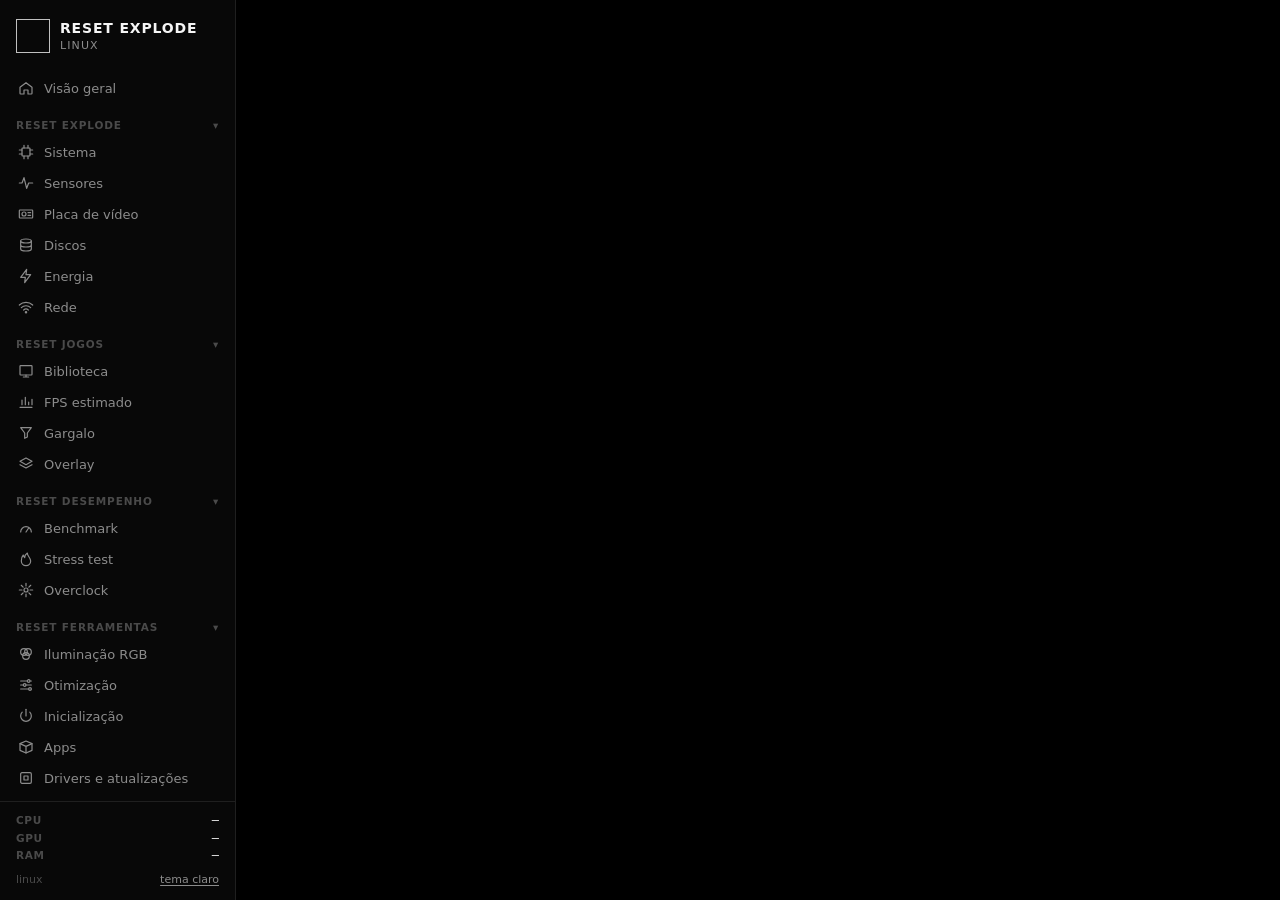
==== commit ba9e2470: "Release automática no GitHub Actions, com o arquivo de cada distribuição - .github/workflows/release" ====
--- a/app/ui/index.html
+++ b/app/ui/index.html
@@ -34,7 +34,7 @@
       <div class="mini"><span>GPU</span><b id="miniGpu">—</b></div>
       <div class="mini"><span>RAM</span><b id="miniRam">—</b></div>
       <div class="foot-row">
-        <span class="faint">v0.1 · linux</span>
+        <span class="faint" id="appVersion">linux</span>
         <button class="link" id="themeBtn" type="button">tema claro</button>
       </div>
     </div>
